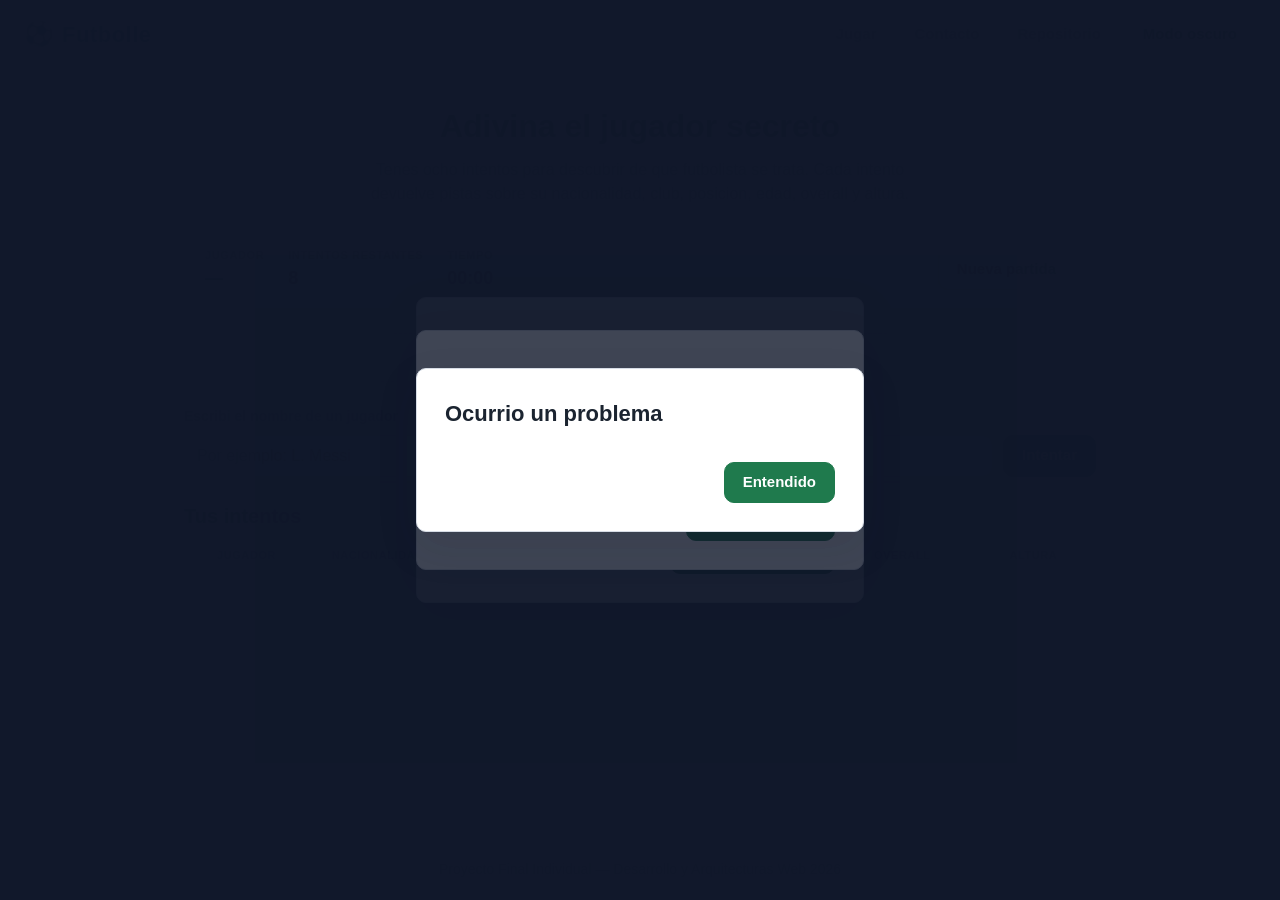
==== index.html @ 8abfb099 "Suma el boton de tema a la navegacion de ambas paginas" ====
<!DOCTYPE html>
<html lang="es">
    <head>
        <meta charset="utf-8">
        <meta name="viewport" content="width=device-width, initial-scale=1">
        <meta name="description" content="Futbolle, juego de adivinanza de jugadores de futbol basado en el dataset de la catedra.">
        <title>Futbolle - Adivina el jugador</title>
        <link rel="stylesheet" href="css/reset.css">
        <link rel="stylesheet" href="css/base.css">
        <link rel="stylesheet" href="css/formularios.css">
        <link rel="stylesheet" href="css/modales.css">
        <link rel="stylesheet" href="css/juego.css">
    </head>
    <body>
        <header class="cabecera">
            <a class="marca" href="index.html">
                <span class="marca-icono">&#9917;</span>
                <span class="marca-nombre">Futbolle</span>
            </a>
            <nav class="navegacion">
                <a class="enlace-navegacion" href="index.html">Jugar</a>
                <a class="enlace-navegacion" href="contacto.html">Contacto</a>
                <a class="enlace-navegacion" href="https://github.com/Scopee1/Proyecto-Final-DAW" target="_blank" rel="noopener">Repositorio</a>
                <button class="boton boton-secundario" id="boton-tema" type="button">Modo oscuro</button>
            </nav>
        </header>
        <main class="contenido">
            <section class="presentacion">
                <h1 class="titulo">Adivina el jugador secreto</h1>
                <p class="bajada">Tenes ocho intentos para descubrir de que futbolista se trata. Cada intento devuelve pistas sobre su nacionalidad, club, posicion, edad, overall y altura.</p>
            </section>
            <section class="panel-partida">
                <ul class="datos-partida">
                    <li class="dato">
                        <span class="dato-etiqueta">Jugador</span>
                        <span class="dato-valor" id="dato-usuario">&mdash;</span>
                    </li>
                    <li class="dato">
                        <span class="dato-etiqueta">Intentos restantes</span>
                        <span class="dato-valor" id="dato-intentos">8</span>
                    </li>
                    <li class="dato">
                        <span class="dato-etiqueta">Tiempo</span>
                        <span class="dato-valor" id="dato-tiempo">00:00</span>
                    </li>
                </ul>
                <div class="acciones-partida">
                    <button class="boton boton-secundario" id="boton-reiniciar" type="button">Nueva partida</button>
                </div>
            </section>
            <p class="aviso-carga oculto" id="aviso-carga">Buscando un jugador secreto...</p>
            <section class="buscador">
                <label class="etiqueta" for="entrada-jugador">Escribi el nombre de un jugador</label>
                <div class="campo-busqueda">
                    <input class="entrada entrada-busqueda" id="entrada-jugador" type="text" autocomplete="off" placeholder="Por ejemplo: L. Messi" disabled>
                    <button class="boton" id="boton-intentar" type="button" disabled>Intentar</button>
                </div>
                <ul class="lista-sugerencias oculto" id="lista-sugerencias"></ul>
                <p class="mensaje-error oculto" id="error-intento"></p>
            </section>
            <section class="tablero">
                <h2 class="subtitulo">Tus intentos</h2>
                <div class="contenedor-tablero">
                    <div class="encabezado-tablero">
                        <span class="celda-encabezado">Jugador</span>
                        <span class="celda-encabezado">Nacionalidad</span>
                        <span class="celda-encabezado">Club</span>
                        <span class="celda-encabezado">Posicion</span>
                        <span class="celda-encabezado">Edad</span>
                        <span class="celda-encabezado">Overall</span>
                        <span class="celda-encabezado">Altura</span>
                    </div>
                    <div class="filas-tablero" id="filas-tablero"></div>
                </div>
            </section>
        </main>
        <footer class="pie">
            <p class="texto-pie">Proyecto Final Individual &mdash; Desarrollo y Arquitecturas Web 2026</p>
        </footer>
        <div class="capa-modal" id="modal-inicio">
            <div class="modal" role="dialog" aria-labelledby="titulo-inicio">
                <h2 class="modal-titulo" id="titulo-inicio">Bienvenido a Futbolle</h2>
                <p class="modal-texto">Ingresa tu nombre para comenzar a jugar. Se usa para registrar el resultado de tus partidas.</p>
                <label class="etiqueta" for="entrada-usuario">Tu nombre</label>
                <input class="entrada" id="entrada-usuario" type="text" autocomplete="off" maxlength="20" placeholder="Minimo tres letras">
                <p class="mensaje-error oculto" id="error-usuario"></p>
                <div class="modal-acciones">
                    <button class="boton" id="boton-comenzar" type="button">Comenzar partida</button>
                </div>
            </div>
        </div>
        <div class="capa-modal oculto" id="modal-resultado">
            <div class="modal" role="dialog" aria-labelledby="titulo-resultado">
                <h2 class="modal-titulo" id="titulo-resultado"></h2>
                <p class="modal-texto" id="texto-resultado"></p>
                <div class="jugador-revelado">
                    <img class="foto-revelada" id="foto-revelada" src="" alt="">
                    <div class="detalle-revelado">
                        <span class="nombre-revelado" id="nombre-revelado"></span>
                        <span class="club-revelado" id="club-revelado"></span>
                    </div>
                </div>
                <div class="modal-acciones">
                    <button class="boton" id="boton-jugar-de-nuevo" type="button">Jugar de nuevo</button>
                </div>
            </div>
        </div>
        <div class="capa-modal oculto" id="modal-error">
            <div class="modal" role="alertdialog" aria-labelledby="titulo-error">
                <h2 class="modal-titulo" id="titulo-error">Ocurrio un problema</h2>
                <p class="modal-texto" id="texto-error"></p>
                <div class="modal-acciones">
                    <button class="boton" id="boton-cerrar-error" type="button">Entendido</button>
                </div>
            </div>
        </div>
        <template id="plantilla-sugerencia">
            <li class="sugerencia">
                <img class="sugerencia-foto" src="" alt="">
                <span class="sugerencia-nombre"></span>
                <span class="sugerencia-club"></span>
            </li>
        </template>
        <template id="plantilla-fila">
            <div class="fila-intento">
                <div class="celda">
                    <img class="celda-imagen" src="" alt="">
                    <span class="celda-texto"></span>
                </div>
                <div class="celda">
                    <img class="celda-imagen" src="" alt="">
                    <span class="celda-texto"></span>
                </div>
                <div class="celda">
                    <span class="celda-texto"></span>
                </div>
                <div class="celda">
                    <span class="celda-texto"></span>
                </div>
                <div class="celda">
                    <span class="celda-texto"></span>
                    <span class="celda-flecha"></span>
                </div>
                <div class="celda">
                    <span class="celda-texto"></span>
                    <span class="celda-flecha"></span>
                </div>
                <div class="celda">
                    <span class="celda-texto"></span>
                    <span class="celda-flecha"></span>
                </div>
            </div>
        </template>
        <script src="js/almacenamiento.js"></script>
        <script src="js/tema.js"></script>
        <script src="js/servicio-jugadores.js"></script>
        <script src="js/modales.js"></script>
        <script src="js/autocompletado.js"></script>
        <script src="js/tablero.js"></script>
        <script src="js/temporizador.js"></script>
        <script src="js/juego.js"></script>
        <script src="js/principal.js"></script>
    </body>
</html>
---- css/base.css ----
:root {
    --color-fondo: #eef1f6;
    --color-superficie: #ffffff;
    --color-superficie-suave: #f4f6fa;
    --color-borde: #d6dce5;
    --color-texto: #1b2430;
    --color-texto-suave: #5b6875;
    --color-primario: #1f7a4d;
    --color-primario-oscuro: #16603b;
    --color-positivo: #2e9e4f;
    --color-negativo: #c0392b;
    --color-sombra: #0f172a1f;
    --ancho-maximo: 60rem;
    --radio: 0.625rem;
}
body {
    display: flex;
    flex-direction: column;
    min-height: 100vh;
    background-color: var(--color-fondo);
    color: var(--color-texto);
    font-family: "Segoe UI", "Helvetica Neue", Arial, sans-serif;
}
.cabecera {
    display: flex;
    flex-wrap: wrap;
    align-items: center;
    justify-content: space-between;
    gap: 0.75rem;
    padding: 0.875rem 1.5rem;
    border-bottom: 0.0625rem solid var(--color-borde);
    background-color: var(--color-superficie);
    box-shadow: 0 0.125rem 0.5rem var(--color-sombra);
}
.marca {
    display: flex;
    align-items: center;
    gap: 0.5rem;
}
.marca-icono {
    font-size: 1.5rem;
}
.marca-nombre {
    color: var(--color-primario);
    letter-spacing: 0.03125rem;
    font-size: 1.375rem;
    font-weight: 700;
}
.navegacion {
    display: flex;
    flex-wrap: wrap;
    align-items: center;
    gap: 0.5rem;
}
.enlace-navegacion {
    display: block;
    padding: 0.4375rem 0.875rem;
    border: 0.0625rem solid transparent;
    color: var(--color-texto-suave);
    font-size: 0.9375rem;
    font-weight: 600;
    border-radius: var(--radio);
    transition: background-color 0.2s ease, color 0.2s ease;
}
.enlace-navegacion:hover {
    background-color: var(--color-superficie-suave);
    color: var(--color-primario);
}
.contenido {
    display: flex;
    flex-direction: column;
    align-items: center;
    gap: 1.5rem;
    flex-grow: 1;
    width: 100%;
    max-width: var(--ancho-maximo);
    margin: 0 auto;
    padding: 2rem 1.5rem 3rem;
}
.presentacion {
    display: flex;
    flex-direction: column;
    align-items: center;
    gap: 0.5rem;
    width: 100%;
    text-align: center;
}
.titulo {
    color: var(--color-texto);
    font-size: 2rem;
    font-weight: 700;
}
.bajada {
    max-width: 34rem;
    color: var(--color-texto-suave);
    font-size: 1rem;
}
.subtitulo {
    color: var(--color-texto);
    font-size: 1.25rem;
    font-weight: 700;
}
.pie {
    display: flex;
    justify-content: center;
    padding: 1.25rem 1.5rem;
    border-top: 0.0625rem solid var(--color-borde);
    background-color: var(--color-superficie);
}
.texto-pie {
    color: var(--color-texto-suave);
    text-align: center;
    font-size: 0.875rem;
}
.boton {
    display: inline-flex;
    align-items: center;
    justify-content: center;
    gap: 0.375rem;
    min-height: 2.5rem;
    padding: 0.5rem 1.125rem;
    border: 0.0625rem solid var(--color-primario);
    background-color: var(--color-primario);
    color: #ffffff;
    font-size: 0.9375rem;
    font-weight: 600;
    border-radius: var(--radio);
    transition: background-color 0.2s ease, border-color 0.2s ease, color 0.2s ease;
}
.boton:hover {
    border-color: var(--color-primario-oscuro);
    background-color: var(--color-primario-oscuro);
}
.boton-secundario {
    border-color: var(--color-borde);
    background-color: var(--color-superficie);
    color: var(--color-texto);
}
.boton-secundario:hover {
    border-color: var(--color-primario);
    background-color: var(--color-superficie-suave);
    color: var(--color-primario);
}
.oculto {
    display: none;
}
---- css/formularios.css ----
.etiqueta {
    display: block;
    color: var(--color-texto-suave);
    font-size: 0.875rem;
    font-weight: 600;
}
.entrada {
    display: block;
    width: 100%;
    min-height: 2.5rem;
    padding: 0.5rem 0.75rem;
    border: 0.0625rem solid var(--color-borde);
    background-color: var(--color-superficie);
    color: var(--color-texto);
    font-size: 1rem;
    border-radius: var(--radio);
    transition: border-color 0.2s ease;
}
.entrada:focus {
    border-color: var(--color-primario);
    outline: none;
}
.mensaje-error {
    color: var(--color-negativo);
    font-size: 0.875rem;
    font-weight: 600;
}
---- css/modales.css ----
.capa-modal {
    display: flex;
    position: fixed;
    top: 0;
    left: 0;
    z-index: 10;
    align-items: center;
    justify-content: center;
    width: 100%;
    height: 100%;
    padding: 1.5rem;
    background-color: #0f172acc;
}
.modal {
    display: flex;
    flex-direction: column;
    gap: 1rem;
    width: 100%;
    max-width: 28rem;
    padding: 1.75rem;
    border: 0.0625rem solid var(--color-borde);
    background-color: var(--color-superficie);
    border-radius: var(--radio);
    box-shadow: 0 1rem 2.5rem var(--color-sombra);
}
.modal-titulo {
    color: var(--color-texto);
    font-size: 1.375rem;
    font-weight: 700;
}
.modal-texto {
    color: var(--color-texto-suave);
    font-size: 1rem;
}
.jugador-revelado {
    display: flex;
    align-items: center;
    gap: 0.875rem;
    padding: 0.875rem;
    border: 0.0625rem solid var(--color-borde);
    background-color: var(--color-superficie-suave);
    border-radius: var(--radio);
}
.foto-revelada {
    width: 4rem;
    height: 4rem;
    border-radius: 50%;
}
.detalle-revelado {
    display: flex;
    flex-direction: column;
    gap: 0.125rem;
}
.nombre-revelado {
    color: var(--color-texto);
    font-size: 1.125rem;
    font-weight: 700;
}
.club-revelado {
    color: var(--color-texto-suave);
    font-size: 0.875rem;
}
.modal-acciones {
    display: flex;
    flex-wrap: wrap;
    justify-content: flex-end;
    gap: 0.625rem;
}
---- css/juego.css ----
.panel-partida {
    display: flex;
    flex-wrap: wrap;
    align-items: center;
    justify-content: space-between;
    gap: 1rem;
    width: 100%;
    padding: 1rem 1.25rem;
    border: 0.0625rem solid var(--color-borde);
    background-color: var(--color-superficie);
    border-radius: var(--radio);
    box-shadow: 0 0.125rem 0.5rem var(--color-sombra);
}
.datos-partida {
    display: flex;
    flex-wrap: wrap;
    gap: 1.5rem;
}
.dato {
    display: flex;
    flex-direction: column;
    gap: 0.125rem;
}
.dato-etiqueta {
    color: var(--color-texto-suave);
    text-transform: uppercase;
    letter-spacing: 0.0375rem;
    font-size: 0.6875rem;
    font-weight: 700;
}
.dato-valor {
    color: var(--color-texto);
    font-size: 1.125rem;
    font-weight: 700;
}
.acciones-partida {
    display: flex;
    flex-wrap: wrap;
    gap: 0.625rem;
}
.buscador {
    display: flex;
    position: relative;
    flex-direction: column;
    gap: 0.5rem;
    width: 100%;
}
.campo-busqueda {
    display: flex;
    flex-wrap: wrap;
    gap: 0.625rem;
}
.entrada-busqueda {
    flex-grow: 1;
    flex-basis: 12rem;
}
.lista-sugerencias {
    display: flex;
    position: absolute;
    top: 100%;
    left: 0;
    z-index: 5;
    flex-direction: column;
    width: 100%;
    max-height: 18rem;
    margin-top: 0.25rem;
    border: 0.0625rem solid var(--color-borde);
    background-color: var(--color-superficie);
    border-radius: var(--radio);
    box-shadow: 0 0.5rem 1.25rem var(--color-sombra);
    overflow-y: auto;
}
.sugerencia {
    display: flex;
    align-items: center;
    gap: 0.75rem;
    padding: 0.5rem 0.875rem;
    border-bottom: 0.0625rem solid var(--color-borde);
    cursor: pointer;
    transition: background-color 0.2s ease;
}
.sugerencia:hover {
    background-color: var(--color-superficie-suave);
}
.sugerencia-foto {
    width: 2.25rem;
    height: 2.25rem;
    border-radius: 50%;
}
.sugerencia-nombre {
    flex-grow: 1;
    color: var(--color-texto);
    font-size: 0.9375rem;
    font-weight: 600;
}
.sugerencia-club {
    color: var(--color-texto-suave);
    text-align: right;
    font-size: 0.8125rem;
}
.tablero {
    display: flex;
    flex-direction: column;
    gap: 0.75rem;
    width: 100%;
}
.contenedor-tablero {
    display: flex;
    flex-direction: column;
    gap: 0.375rem;
    width: 100%;
    padding-bottom: 0.375rem;
    overflow-x: auto;
}
.encabezado-tablero {
    display: flex;
    gap: 0.375rem;
    min-width: 44rem;
}
.celda-encabezado {
    flex-grow: 1;
    flex-basis: 0;
    padding: 0.25rem;
    color: var(--color-texto-suave);
    text-align: center;
    text-transform: uppercase;
    letter-spacing: 0.0375rem;
    font-size: 0.6875rem;
    font-weight: 700;
}
.filas-tablero {
    display: flex;
    flex-direction: column;
    gap: 0.375rem;
    min-width: 44rem;
}
.fila-intento {
    display: flex;
    gap: 0.375rem;
}
.celda {
    display: flex;
    flex-direction: column;
    align-items: center;
    justify-content: center;
    gap: 0.125rem;
    flex-grow: 1;
    flex-basis: 0;
    min-height: 4.5rem;
    padding: 0.5rem 0.375rem;
    border: 0.0625rem solid var(--color-borde);
    background-color: var(--color-superficie-suave);
    color: var(--color-texto);
    text-align: center;
    font-size: 0.8125rem;
    font-weight: 600;
    border-radius: var(--radio);
}
.celda-acierto {
    border-color: var(--color-positivo);
    background-color: var(--color-positivo);
    color: #ffffff;
}
.celda-error {
    border-color: var(--color-negativo);
    background-color: var(--color-negativo);
    color: #ffffff;
}
.celda-imagen {
    width: 2rem;
    height: 2rem;
}
.celda-texto {
    word-break: break-word;
}
.celda-flecha {
    font-size: 1.125rem;
    font-weight: 700;
}
.aviso-carga {
    display: flex;
    align-items: center;
    justify-content: center;
    width: 100%;
    padding: 0.75rem 1rem;
    border: 0.0625rem dashed var(--color-borde);
    color: var(--color-texto-suave);
    text-align: center;
    font-size: 0.9375rem;
    font-weight: 600;
    border-radius: var(--radio);
}
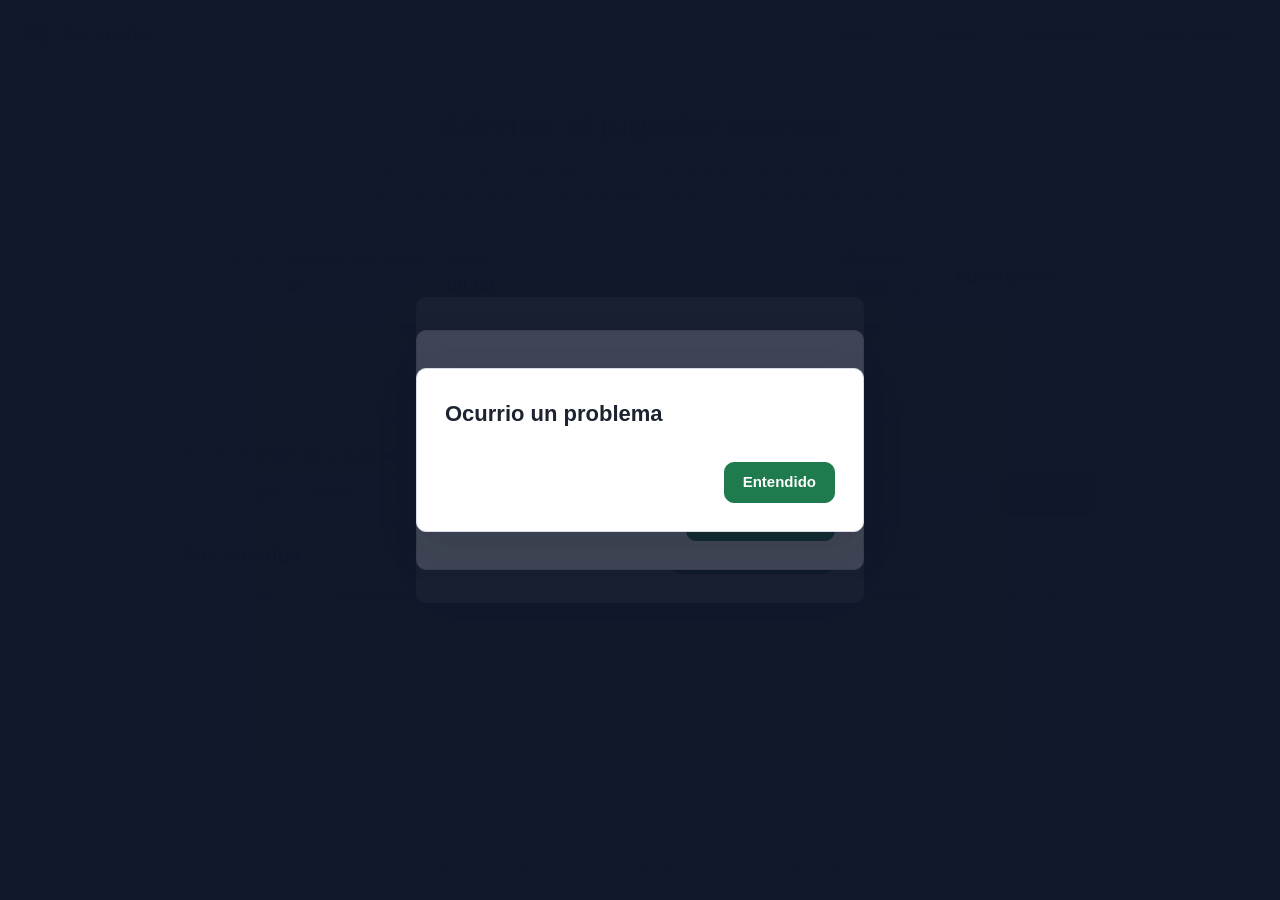
==== commit a38fec1a: "Agrega el selector de dificultad y las secciones de pista de foto y cualidades" ====
--- a/index.html
+++ b/index.html
@@ -45,7 +45,25 @@
                     </li>
                 </ul>
                 <div class="acciones-partida">
+                    <div class="campo-dificultad">
+                        <label class="etiqueta" for="selector-dificultad">Dificultad</label>
+                        <select class="entrada selector" id="selector-dificultad">
+                            <option value="facil">Facil</option>
+                            <option value="media">Media</option>
+                            <option value="dificil">Dificil</option>
+                        </select>
+                    </div>
                     <button class="boton boton-secundario" id="boton-reiniciar" type="button">Nueva partida</button>
+                </div>
+            </section>
+            <section class="pistas">
+                <div class="pista-foto oculto" id="pista-foto">
+                    <img class="foto-secreta" id="foto-secreta" src="" alt="Foto desenfocada del jugador secreto">
+                    <p class="pista-texto">La foto se aclara con cada intento fallido.</p>
+                </div>
+                <div class="pista-cualidades oculto" id="pista-cualidades">
+                    <h2 class="subtitulo">Pistas reveladas</h2>
+                    <ul class="lista-pistas" id="lista-pistas"></ul>
                 </div>
             </section>
             <p class="aviso-carga oculto" id="aviso-carga">Buscando un jugador secreto...</p>
@@ -121,6 +139,12 @@
                 <span class="sugerencia-club"></span>
             </li>
         </template>
+        <template id="plantilla-pista">
+            <li class="pista">
+                <span class="pista-etiqueta"></span>
+                <span class="pista-valor"></span>
+            </li>
+        </template>
         <template id="plantilla-fila">
             <div class="fila-intento">
                 <div class="celda">
@@ -158,6 +182,7 @@
         <script src="js/autocompletado.js"></script>
         <script src="js/tablero.js"></script>
         <script src="js/temporizador.js"></script>
+        <script src="js/dificultad.js"></script>
         <script src="js/juego.js"></script>
         <script src="js/principal.js"></script>
     </body>
--- a/css/base.css
+++ b/css/base.css
@@ -12,6 +12,19 @@
     --color-sombra: #0f172a1f;
     --ancho-maximo: 60rem;
     --radio: 0.625rem;
+}
+.tema-oscuro {
+    --color-fondo: #131a22;
+    --color-superficie: #1c242e;
+    --color-superficie-suave: #232d38;
+    --color-borde: #2f3a47;
+    --color-texto: #e8edf3;
+    --color-texto-suave: #9aa7b5;
+    --color-primario: #35a86a;
+    --color-primario-oscuro: #2b8d58;
+    --color-positivo: #35a86a;
+    --color-negativo: #d4574a;
+    --color-sombra: #00000059;
 }
 body {
     display: flex;
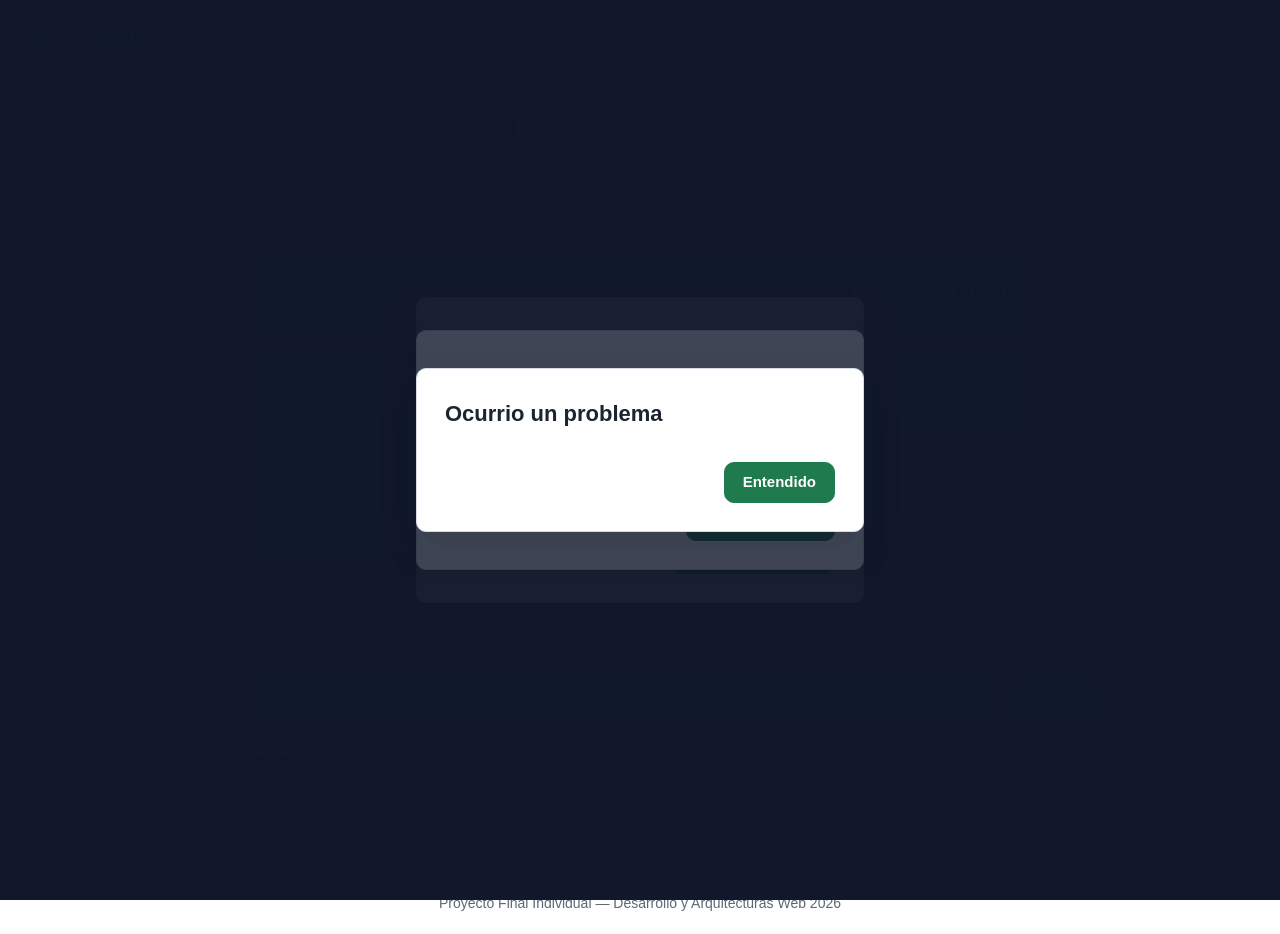
==== commit b35231a9: "Muestra el puntaje en el panel y lo informa al terminar la partida" ====
--- a/index.html
+++ b/index.html
@@ -42,6 +42,10 @@
                     <li class="dato">
                         <span class="dato-etiqueta">Tiempo</span>
                         <span class="dato-valor" id="dato-tiempo">00:00</span>
+                    </li>
+                    <li class="dato">
+                        <span class="dato-etiqueta">Puntaje</span>
+                        <span class="dato-valor" id="dato-puntaje">0</span>
                     </li>
                 </ul>
                 <div class="acciones-partida">
@@ -183,6 +187,7 @@
         <script src="js/tablero.js"></script>
         <script src="js/temporizador.js"></script>
         <script src="js/dificultad.js"></script>
+        <script src="js/puntuacion.js"></script>
         <script src="js/juego.js"></script>
         <script src="js/principal.js"></script>
     </body>
--- a/css/formularios.css
+++ b/css/formularios.css
@@ -20,6 +20,11 @@
     border-color: var(--color-primario);
     outline: none;
 }
+.selector {
+    width: auto;
+    min-width: 8rem;
+    cursor: pointer;
+}
 .mensaje-error {
     color: var(--color-negativo);
     font-size: 0.875rem;
--- a/css/juego.css
+++ b/css/juego.css
@@ -36,7 +36,106 @@
 .acciones-partida {
     display: flex;
     flex-wrap: wrap;
+    align-items: flex-end;
     gap: 0.625rem;
+}
+.campo-dificultad {
+    display: flex;
+    flex-direction: column;
+    gap: 0.25rem;
+}
+.pistas {
+    display: flex;
+    flex-wrap: wrap;
+    align-items: flex-start;
+    justify-content: center;
+    gap: 1rem;
+    width: 100%;
+}
+.pista-foto {
+    display: flex;
+    flex-direction: column;
+    align-items: center;
+    gap: 0.5rem;
+    padding: 1rem;
+    border: 0.0625rem solid var(--color-borde);
+    background-color: var(--color-superficie);
+    border-radius: var(--radio);
+}
+.foto-secreta {
+    width: 7.5rem;
+    height: 7.5rem;
+    border-radius: 50%;
+}
+.foto-desenfoque-0 {
+    filter: blur(0);
+}
+.foto-desenfoque-1 {
+    filter: blur(0.125rem);
+}
+.foto-desenfoque-2 {
+    filter: blur(0.25rem);
+}
+.foto-desenfoque-3 {
+    filter: blur(0.375rem);
+}
+.foto-desenfoque-4 {
+    filter: blur(0.5rem);
+}
+.foto-desenfoque-5 {
+    filter: blur(0.625rem);
+}
+.foto-desenfoque-6 {
+    filter: blur(0.75rem);
+}
+.foto-desenfoque-7 {
+    filter: blur(0.875rem);
+}
+.foto-desenfoque-8 {
+    filter: blur(1rem);
+}
+.pista-texto {
+    max-width: 12rem;
+    color: var(--color-texto-suave);
+    text-align: center;
+    font-size: 0.8125rem;
+}
+.pista-cualidades {
+    display: flex;
+    flex-direction: column;
+    gap: 0.625rem;
+    flex-grow: 1;
+    min-width: 14rem;
+    padding: 1rem;
+    border: 0.0625rem solid var(--color-borde);
+    background-color: var(--color-superficie);
+    border-radius: var(--radio);
+}
+.lista-pistas {
+    display: flex;
+    flex-direction: column;
+    gap: 0.375rem;
+}
+.pista {
+    display: flex;
+    align-items: center;
+    justify-content: space-between;
+    gap: 0.75rem;
+    padding: 0.5rem 0.75rem;
+    background-color: var(--color-superficie-suave);
+    border-radius: var(--radio);
+}
+.pista-etiqueta {
+    color: var(--color-texto-suave);
+    text-transform: uppercase;
+    letter-spacing: 0.0375rem;
+    font-size: 0.6875rem;
+    font-weight: 700;
+}
+.pista-valor {
+    color: var(--color-texto);
+    font-size: 1rem;
+    font-weight: 700;
 }
 .buscador {
     display: flex;
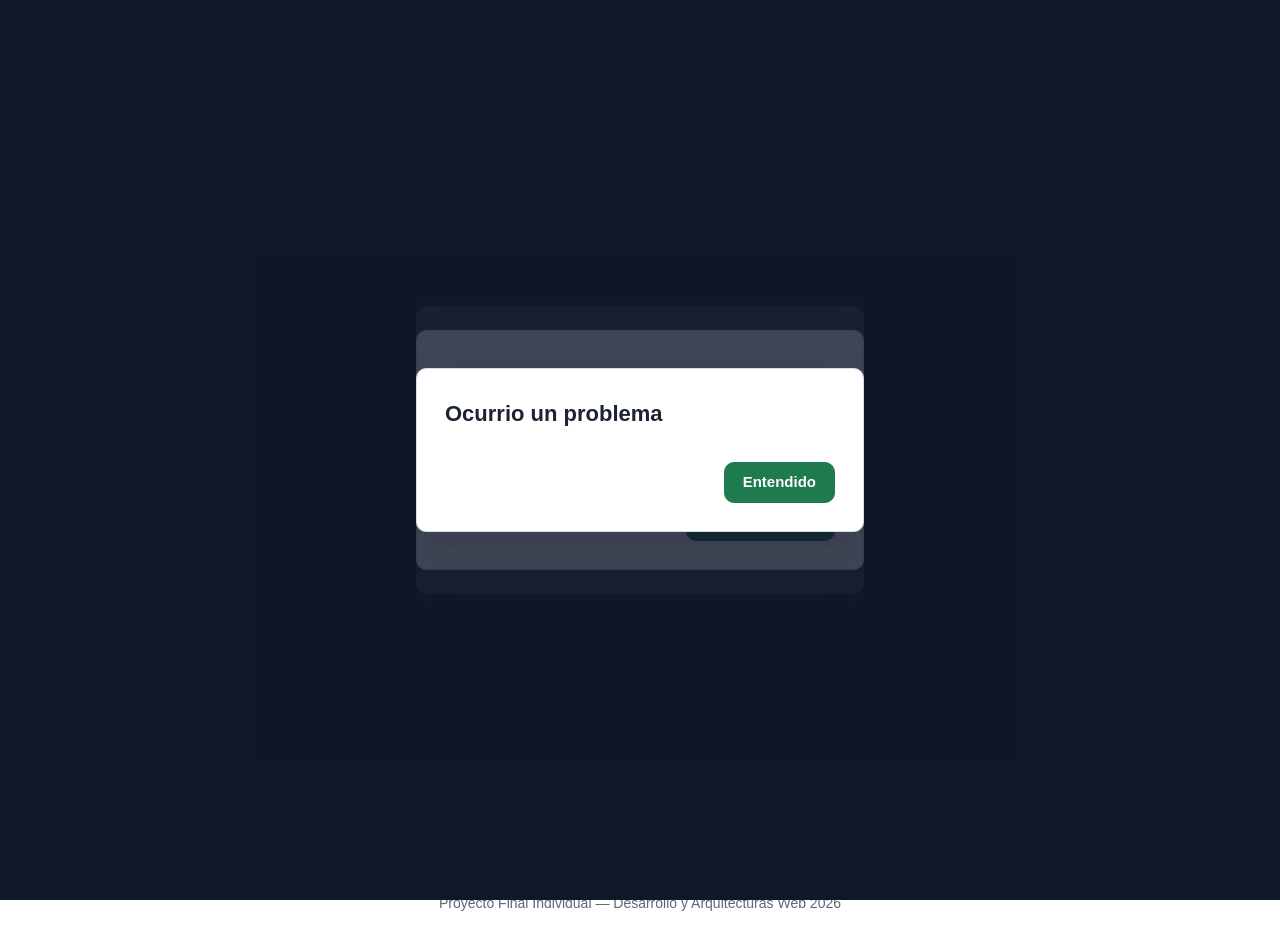
==== commit 999f88b3: "Agrega el modal del historial con su selector de orden y su plantilla de fila" ====
--- a/index.html
+++ b/index.html
@@ -10,6 +10,7 @@
         <link rel="stylesheet" href="css/formularios.css">
         <link rel="stylesheet" href="css/modales.css">
         <link rel="stylesheet" href="css/juego.css">
+        <link rel="stylesheet" href="css/historial.css">
     </head>
     <body>
         <header class="cabecera">
@@ -57,6 +58,7 @@
                             <option value="dificil">Dificil</option>
                         </select>
                     </div>
+                    <button class="boton boton-secundario" id="boton-historial" type="button">Historial</button>
                     <button class="boton boton-secundario" id="boton-reiniciar" type="button">Nueva partida</button>
                 </div>
             </section>
@@ -111,6 +113,34 @@
                 </div>
             </div>
         </div>
+        <div class="capa-modal oculto" id="modal-historial">
+            <div class="modal modal-ancho" role="dialog" aria-labelledby="titulo-historial">
+                <h2 class="modal-titulo" id="titulo-historial">Historial de partidas</h2>
+                <div class="campo-orden">
+                    <label class="etiqueta" for="selector-orden">Ordenar por</label>
+                    <select class="entrada selector" id="selector-orden">
+                        <option value="fecha">Fecha y hora</option>
+                        <option value="intentos">Cantidad de intentos</option>
+                    </select>
+                </div>
+                <p class="modal-texto oculto" id="historial-vacio">Todavia no terminaste ninguna partida.</p>
+                <div class="contenedor-historial">
+                    <div class="encabezado-historial">
+                        <span class="celda-encabezado">Jugador</span>
+                        <span class="celda-encabezado">Resultado</span>
+                        <span class="celda-encabezado">Intentos</span>
+                        <span class="celda-encabezado">Duracion</span>
+                        <span class="celda-encabezado">Puntaje</span>
+                        <span class="celda-encabezado">Fecha y hora</span>
+                    </div>
+                    <div class="filas-historial" id="filas-historial"></div>
+                </div>
+                <div class="modal-acciones">
+                    <button class="boton boton-secundario" id="boton-borrar-historial" type="button">Borrar historial</button>
+                    <button class="boton" id="boton-cerrar-historial" type="button">Cerrar</button>
+                </div>
+            </div>
+        </div>
         <div class="capa-modal oculto" id="modal-resultado">
             <div class="modal" role="dialog" aria-labelledby="titulo-resultado">
                 <h2 class="modal-titulo" id="titulo-resultado"></h2>
@@ -143,6 +173,16 @@
                 <span class="sugerencia-club"></span>
             </li>
         </template>
+        <template id="plantilla-partida">
+            <div class="fila-historial">
+                <span class="celda-historial"></span>
+                <span class="celda-historial"></span>
+                <span class="celda-historial"></span>
+                <span class="celda-historial"></span>
+                <span class="celda-historial"></span>
+                <span class="celda-historial"></span>
+            </div>
+        </template>
         <template id="plantilla-pista">
             <li class="pista">
                 <span class="pista-etiqueta"></span>
@@ -188,6 +228,7 @@
         <script src="js/temporizador.js"></script>
         <script src="js/dificultad.js"></script>
         <script src="js/puntuacion.js"></script>
+        <script src="js/historial.js"></script>
         <script src="js/juego.js"></script>
         <script src="js/principal.js"></script>
     </body>
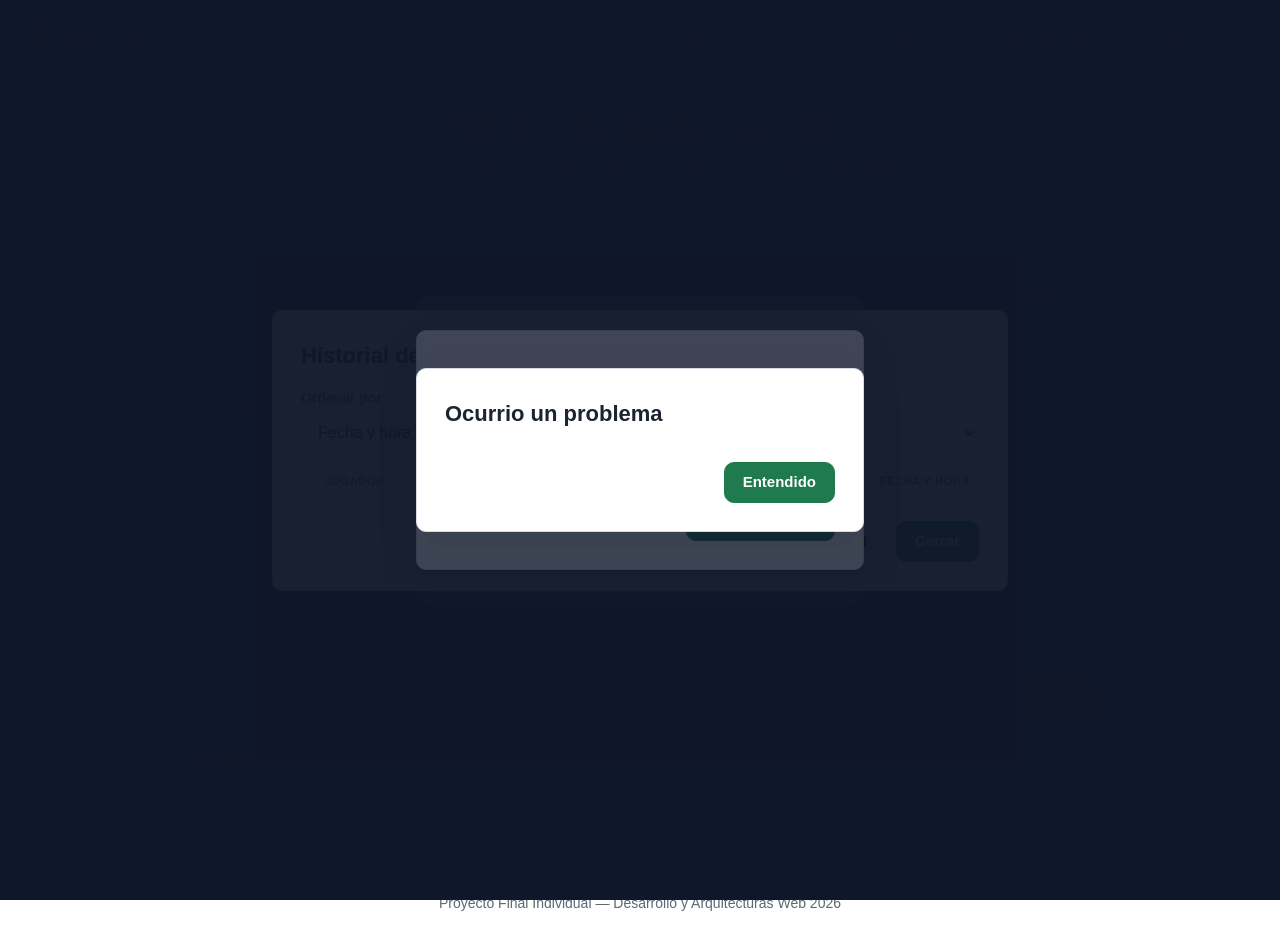
==== commit c2b796c0: "Reproduce sonidos al acertar atributos, al ganar y al perder la partida" ====
--- a/index.html
+++ b/index.html
@@ -22,6 +22,7 @@
                 <a class="enlace-navegacion" href="index.html">Jugar</a>
                 <a class="enlace-navegacion" href="contacto.html">Contacto</a>
                 <a class="enlace-navegacion" href="https://github.com/Scopee1/Proyecto-Final-DAW" target="_blank" rel="noopener">Repositorio</a>
+                <button class="boton boton-secundario" id="boton-sonido" type="button">Sonido activado</button>
                 <button class="boton boton-secundario" id="boton-tema" type="button">Modo oscuro</button>
             </nav>
         </header>
@@ -221,6 +222,7 @@
         </template>
         <script src="js/almacenamiento.js"></script>
         <script src="js/tema.js"></script>
+        <script src="js/sonidos.js"></script>
         <script src="js/servicio-jugadores.js"></script>
         <script src="js/modales.js"></script>
         <script src="js/autocompletado.js"></script>
--- a/css/historial.css
+++ b/css/historial.css
@@ -0,0 +1,56 @@
+.modal-ancho {
+    max-width: 46rem;
+}
+.campo-orden {
+    display: flex;
+    flex-direction: column;
+    gap: 0.25rem;
+}
+.contenedor-historial {
+    display: flex;
+    flex-direction: column;
+    gap: 0.375rem;
+    width: 100%;
+    max-height: 18rem;
+    padding-bottom: 0.375rem;
+    overflow-x: auto;
+    overflow-y: auto;
+}
+.encabezado-historial {
+    display: flex;
+    gap: 0.375rem;
+    min-width: 36rem;
+}
+.filas-historial {
+    display: flex;
+    flex-direction: column;
+    gap: 0.375rem;
+    min-width: 36rem;
+}
+.fila-historial {
+    display: flex;
+    gap: 0.375rem;
+}
+.celda-historial {
+    display: flex;
+    align-items: center;
+    justify-content: center;
+    flex-grow: 1;
+    flex-basis: 0;
+    padding: 0.5rem 0.375rem;
+    border: 0.0625rem solid var(--color-borde);
+    background-color: var(--color-superficie-suave);
+    color: var(--color-texto);
+    text-align: center;
+    font-size: 0.8125rem;
+    font-weight: 600;
+    border-radius: var(--radio);
+}
+.celda-ganada {
+    border-color: var(--color-positivo);
+    color: var(--color-positivo);
+}
+.celda-perdida {
+    border-color: var(--color-negativo);
+    color: var(--color-negativo);
+}
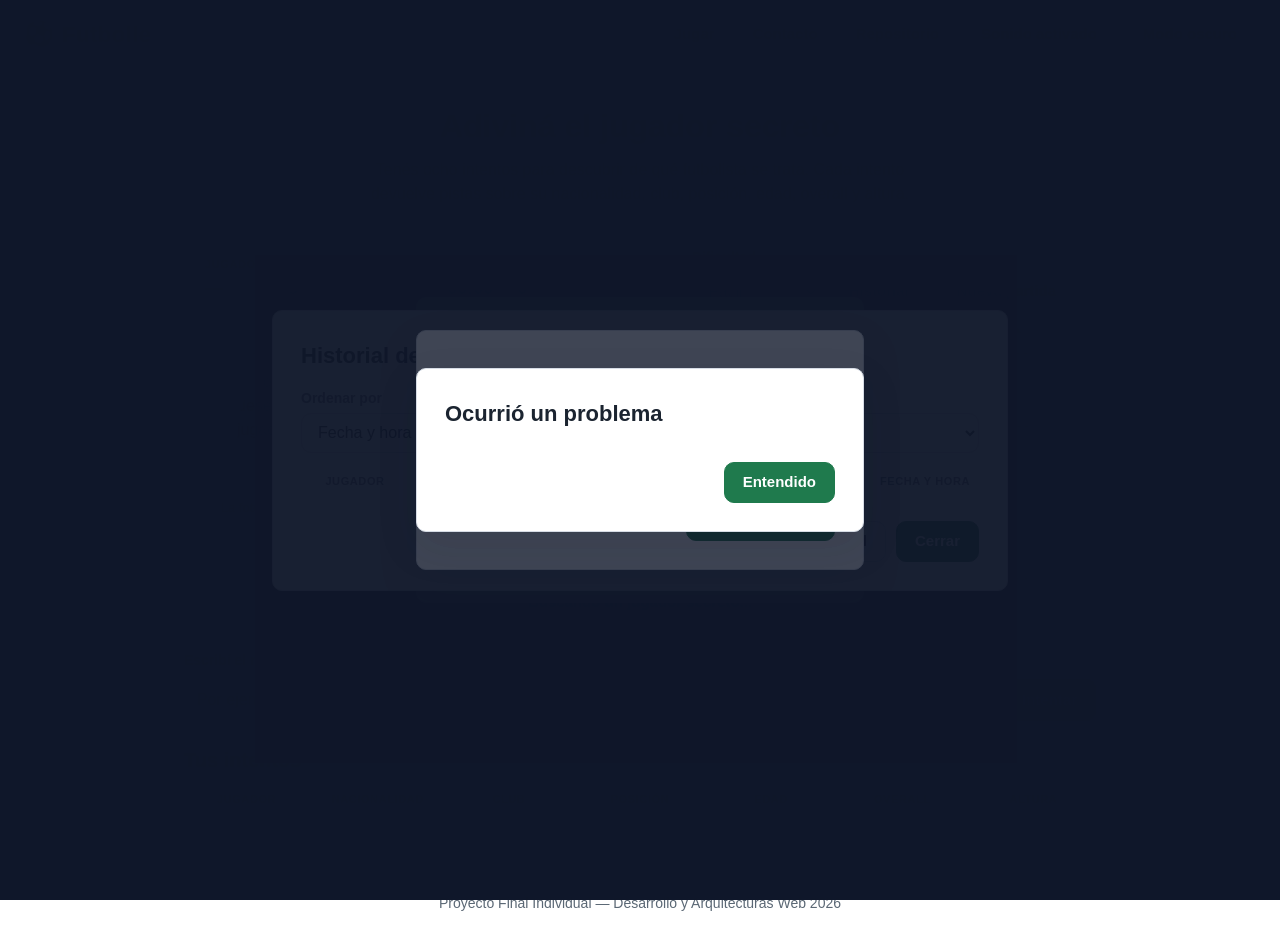
==== commit 0828ebb7: "Corrige la acentuacion de los textos visibles de ambas paginas" ====
--- a/index.html
+++ b/index.html
@@ -3,8 +3,8 @@
     <head>
         <meta charset="utf-8">
         <meta name="viewport" content="width=device-width, initial-scale=1">
-        <meta name="description" content="Futbolle, juego de adivinanza de jugadores de futbol basado en el dataset de la catedra.">
-        <title>Futbolle - Adivina el jugador</title>
+        <meta name="description" content="Futbolle, juego de adivinanza de jugadores de fútbol basado en el dataset de la cátedra.">
+        <title>Futbolle - Adiviná el jugador</title>
         <link rel="stylesheet" href="css/reset.css">
         <link rel="stylesheet" href="css/base.css">
         <link rel="stylesheet" href="css/formularios.css">
@@ -28,8 +28,8 @@
         </header>
         <main class="contenido">
             <section class="presentacion">
-                <h1 class="titulo">Adivina el jugador secreto</h1>
-                <p class="bajada">Tenes ocho intentos para descubrir de que futbolista se trata. Cada intento devuelve pistas sobre su nacionalidad, club, posicion, edad, overall y altura.</p>
+                <h1 class="titulo">Adiviná el jugador secreto</h1>
+                <p class="bajada">Tenés ocho intentos para descubrir de qué futbolista se trata. Cada intento devuelve pistas sobre su nacionalidad, club, posición, edad, overall y altura.</p>
             </section>
             <section class="panel-partida">
                 <ul class="datos-partida">
@@ -54,9 +54,9 @@
                     <div class="campo-dificultad">
                         <label class="etiqueta" for="selector-dificultad">Dificultad</label>
                         <select class="entrada selector" id="selector-dificultad">
-                            <option value="facil">Facil</option>
+                            <option value="facil">Fácil</option>
                             <option value="media">Media</option>
-                            <option value="dificil">Dificil</option>
+                            <option value="dificil">Difícil</option>
                         </select>
                     </div>
                     <button class="boton boton-secundario" id="boton-historial" type="button">Historial</button>
@@ -75,7 +75,7 @@
             </section>
             <p class="aviso-carga oculto" id="aviso-carga">Buscando un jugador secreto...</p>
             <section class="buscador">
-                <label class="etiqueta" for="entrada-jugador">Escribi el nombre de un jugador</label>
+                <label class="etiqueta" for="entrada-jugador">Escribí el nombre de un jugador</label>
                 <div class="campo-busqueda">
                     <input class="entrada entrada-busqueda" id="entrada-jugador" type="text" autocomplete="off" placeholder="Por ejemplo: L. Messi" disabled>
                     <button class="boton" id="boton-intentar" type="button" disabled>Intentar</button>
@@ -90,7 +90,7 @@
                         <span class="celda-encabezado">Jugador</span>
                         <span class="celda-encabezado">Nacionalidad</span>
                         <span class="celda-encabezado">Club</span>
-                        <span class="celda-encabezado">Posicion</span>
+                        <span class="celda-encabezado">Posición</span>
                         <span class="celda-encabezado">Edad</span>
                         <span class="celda-encabezado">Overall</span>
                         <span class="celda-encabezado">Altura</span>
@@ -105,9 +105,9 @@
         <div class="capa-modal" id="modal-inicio">
             <div class="modal" role="dialog" aria-labelledby="titulo-inicio">
                 <h2 class="modal-titulo" id="titulo-inicio">Bienvenido a Futbolle</h2>
-                <p class="modal-texto">Ingresa tu nombre para comenzar a jugar. Se usa para registrar el resultado de tus partidas.</p>
+                <p class="modal-texto">Ingresá tu nombre para comenzar a jugar. Se usa para registrar el resultado de tus partidas.</p>
                 <label class="etiqueta" for="entrada-usuario">Tu nombre</label>
-                <input class="entrada" id="entrada-usuario" type="text" autocomplete="off" maxlength="20" placeholder="Minimo tres letras">
+                <input class="entrada" id="entrada-usuario" type="text" autocomplete="off" maxlength="20" placeholder="Mínimo tres letras">
                 <p class="mensaje-error oculto" id="error-usuario"></p>
                 <div class="modal-acciones">
                     <button class="boton" id="boton-comenzar" type="button">Comenzar partida</button>
@@ -124,13 +124,13 @@
                         <option value="intentos">Cantidad de intentos</option>
                     </select>
                 </div>
-                <p class="modal-texto oculto" id="historial-vacio">Todavia no terminaste ninguna partida.</p>
+                <p class="modal-texto oculto" id="historial-vacio">Todavía no terminaste ninguna partida.</p>
                 <div class="contenedor-historial">
                     <div class="encabezado-historial">
                         <span class="celda-encabezado">Jugador</span>
                         <span class="celda-encabezado">Resultado</span>
                         <span class="celda-encabezado">Intentos</span>
-                        <span class="celda-encabezado">Duracion</span>
+                        <span class="celda-encabezado">Duración</span>
                         <span class="celda-encabezado">Puntaje</span>
                         <span class="celda-encabezado">Fecha y hora</span>
                     </div>
@@ -160,7 +160,7 @@
         </div>
         <div class="capa-modal oculto" id="modal-error">
             <div class="modal" role="alertdialog" aria-labelledby="titulo-error">
-                <h2 class="modal-titulo" id="titulo-error">Ocurrio un problema</h2>
+                <h2 class="modal-titulo" id="titulo-error">Ocurrió un problema</h2>
                 <p class="modal-texto" id="texto-error"></p>
                 <div class="modal-acciones">
                     <button class="boton" id="boton-cerrar-error" type="button">Entendido</button>
--- a/css/base.css
+++ b/css/base.css
@@ -157,3 +157,40 @@
 .oculto {
     display: none;
 }
+@media (max-width: 48rem) {
+    .cabecera {
+        flex-direction: column;
+        align-items: stretch;
+        padding: 0.75rem 1rem;
+    }
+    .marca {
+        justify-content: center;
+    }
+    .navegacion {
+        justify-content: center;
+    }
+    .contenido {
+        gap: 1.25rem;
+        padding: 1.5rem 1rem 2.5rem;
+    }
+    .titulo {
+        font-size: 1.625rem;
+    }
+    .bajada {
+        font-size: 0.9375rem;
+    }
+}
+@media (max-width: 30rem) {
+    .enlace-navegacion {
+        padding: 0.375rem 0.625rem;
+        font-size: 0.875rem;
+    }
+    .boton {
+        min-height: 2.25rem;
+        padding: 0.4375rem 0.875rem;
+        font-size: 0.875rem;
+    }
+    .titulo {
+        font-size: 1.375rem;
+    }
+}
--- a/css/modales.css
+++ b/css/modales.css
@@ -66,3 +66,22 @@
     justify-content: flex-end;
     gap: 0.625rem;
 }
+@media (max-width: 30rem) {
+    .capa-modal {
+        padding: 1rem;
+    }
+    .modal {
+        gap: 0.875rem;
+        padding: 1.25rem;
+    }
+    .modal-titulo {
+        font-size: 1.1875rem;
+    }
+    .foto-revelada {
+        width: 3.25rem;
+        height: 3.25rem;
+    }
+    .modal-acciones {
+        justify-content: stretch;
+    }
+}
--- a/css/juego.css
+++ b/css/juego.css
@@ -289,3 +289,57 @@
     font-weight: 600;
     border-radius: var(--radio);
 }
+@media (max-width: 48rem) {
+    .panel-partida {
+        flex-direction: column;
+        align-items: stretch;
+        padding: 0.875rem 1rem;
+    }
+    .datos-partida {
+        justify-content: space-between;
+        gap: 1rem;
+    }
+    .acciones-partida {
+        justify-content: space-between;
+    }
+    .encabezado-tablero {
+        min-width: 36rem;
+    }
+    .filas-tablero {
+        min-width: 36rem;
+    }
+    .celda {
+        min-height: 4rem;
+        padding: 0.375rem 0.25rem;
+        font-size: 0.75rem;
+    }
+    .celda-imagen {
+        width: 1.75rem;
+        height: 1.75rem;
+    }
+}
+@media (max-width: 30rem) {
+    .dato-valor {
+        font-size: 1rem;
+    }
+    .campo-dificultad {
+        flex-grow: 1;
+    }
+    .selector {
+        width: 100%;
+    }
+    .encabezado-tablero {
+        min-width: 30rem;
+    }
+    .filas-tablero {
+        min-width: 30rem;
+    }
+    .celda {
+        min-height: 3.5rem;
+        font-size: 0.6875rem;
+    }
+    .foto-secreta {
+        width: 6rem;
+        height: 6rem;
+    }
+}
--- a/css/historial.css
+++ b/css/historial.css
@@ -54,3 +54,15 @@
     border-color: var(--color-negativo);
     color: var(--color-negativo);
 }
+@media (max-width: 48rem) {
+    .encabezado-historial {
+        min-width: 30rem;
+    }
+    .filas-historial {
+        min-width: 30rem;
+    }
+    .celda-historial {
+        padding: 0.375rem 0.25rem;
+        font-size: 0.75rem;
+    }
+}
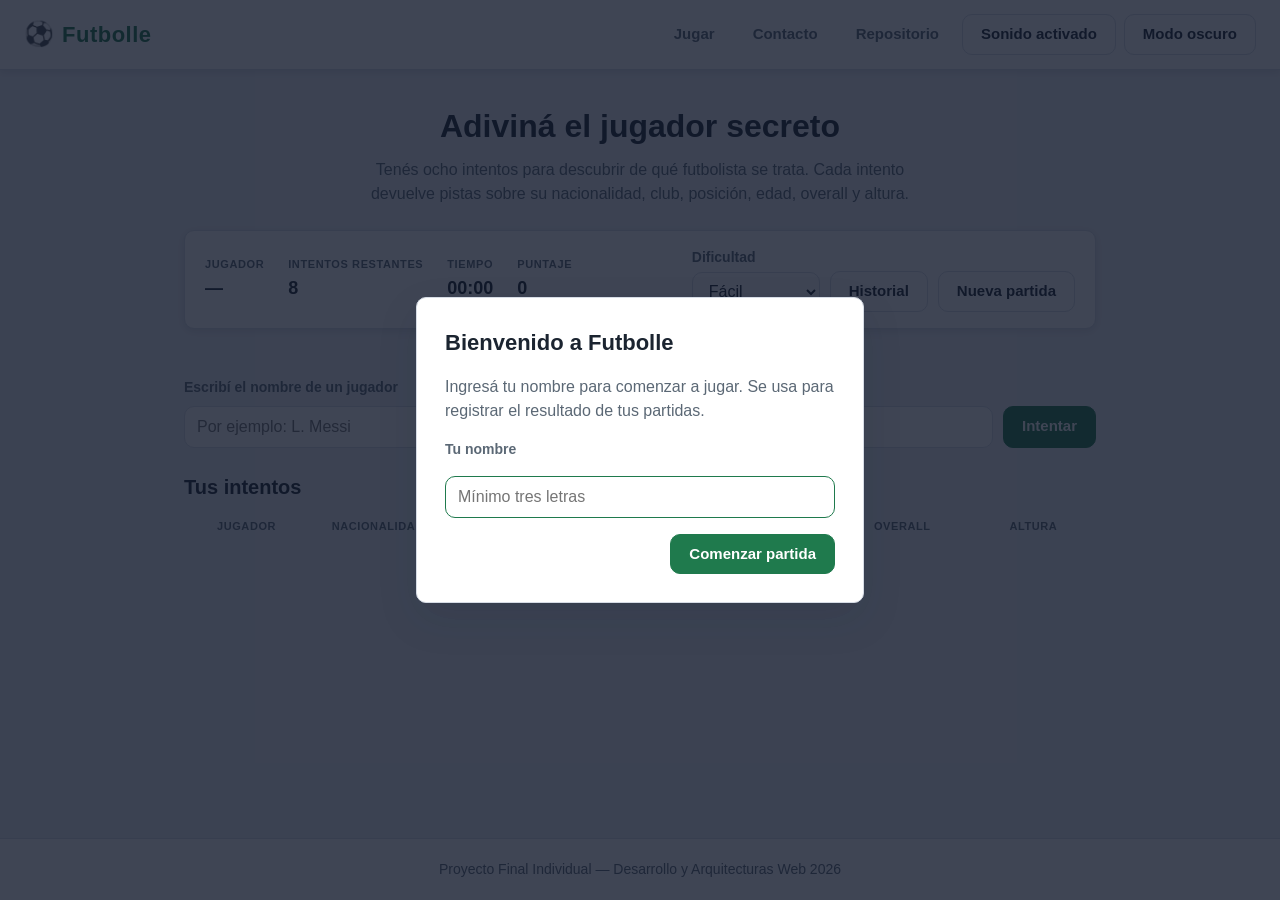
==== commit d4fc3cdf: "Corrige la clase que oculta elementos para que no la pisen las hojas posteriores" ====
--- a/index.html
+++ b/index.html
@@ -11,6 +11,7 @@
         <link rel="stylesheet" href="css/modales.css">
         <link rel="stylesheet" href="css/juego.css">
         <link rel="stylesheet" href="css/historial.css">
+        <link rel="stylesheet" href="css/utilidades.css">
     </head>
     <body>
         <header class="cabecera">
--- a/css/base.css
+++ b/css/base.css
@@ -154,9 +154,6 @@
     background-color: var(--color-superficie-suave);
     color: var(--color-primario);
 }
-.oculto {
-    display: none;
-}
 @media (max-width: 48rem) {
     .cabecera {
         flex-direction: column;
--- a/css/utilidades.css
+++ b/css/utilidades.css
@@ -0,0 +1,3 @@
+.oculto {
+    display: none;
+}
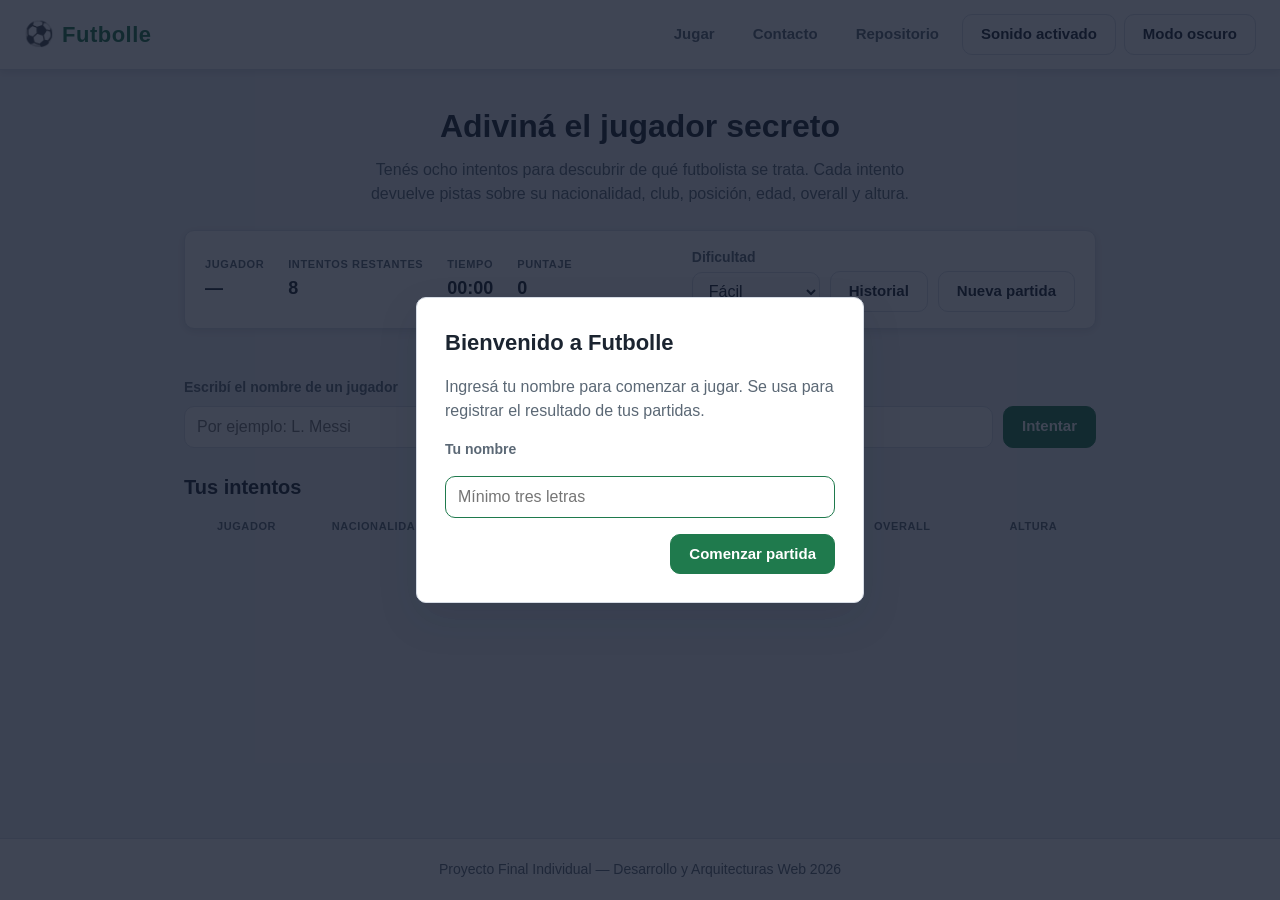
==== commit 42ff7363: "Evita que el CDN rechace las fotos y banderas por el referer del sitio" ====
--- a/index.html
+++ b/index.html
@@ -66,7 +66,7 @@
             </section>
             <section class="pistas">
                 <div class="pista-foto oculto" id="pista-foto">
-                    <img class="foto-secreta" id="foto-secreta" src="" alt="Foto desenfocada del jugador secreto">
+                    <img class="foto-secreta" id="foto-secreta" src="" alt="Foto desenfocada del jugador secreto" referrerpolicy="no-referrer">
                     <p class="pista-texto">La foto se aclara con cada intento fallido.</p>
                 </div>
                 <div class="pista-cualidades oculto" id="pista-cualidades">
@@ -148,7 +148,7 @@
                 <h2 class="modal-titulo" id="titulo-resultado"></h2>
                 <p class="modal-texto" id="texto-resultado"></p>
                 <div class="jugador-revelado">
-                    <img class="foto-revelada" id="foto-revelada" src="" alt="">
+                    <img class="foto-revelada" id="foto-revelada" src="" alt="" referrerpolicy="no-referrer">
                     <div class="detalle-revelado">
                         <span class="nombre-revelado" id="nombre-revelado"></span>
                         <span class="club-revelado" id="club-revelado"></span>
@@ -170,7 +170,7 @@
         </div>
         <template id="plantilla-sugerencia">
             <li class="sugerencia">
-                <img class="sugerencia-foto" src="" alt="">
+                <img class="sugerencia-foto" src="" alt="" referrerpolicy="no-referrer">
                 <span class="sugerencia-nombre"></span>
                 <span class="sugerencia-club"></span>
             </li>
@@ -194,11 +194,11 @@
         <template id="plantilla-fila">
             <div class="fila-intento">
                 <div class="celda">
-                    <img class="celda-imagen" src="" alt="">
-                    <span class="celda-texto"></span>
-                </div>
-                <div class="celda">
-                    <img class="celda-imagen" src="" alt="">
+                    <img class="celda-imagen" src="" alt="" referrerpolicy="no-referrer">
+                    <span class="celda-texto"></span>
+                </div>
+                <div class="celda">
+                    <img class="celda-imagen" src="" alt="" referrerpolicy="no-referrer">
                     <span class="celda-texto"></span>
                 </div>
                 <div class="celda">
--- a/css/juego.css
+++ b/css/juego.css
@@ -90,9 +90,6 @@
 }
 .foto-desenfoque-7 {
     filter: blur(0.875rem);
-}
-.foto-desenfoque-8 {
-    filter: blur(1rem);
 }
 .pista-texto {
     max-width: 12rem;
